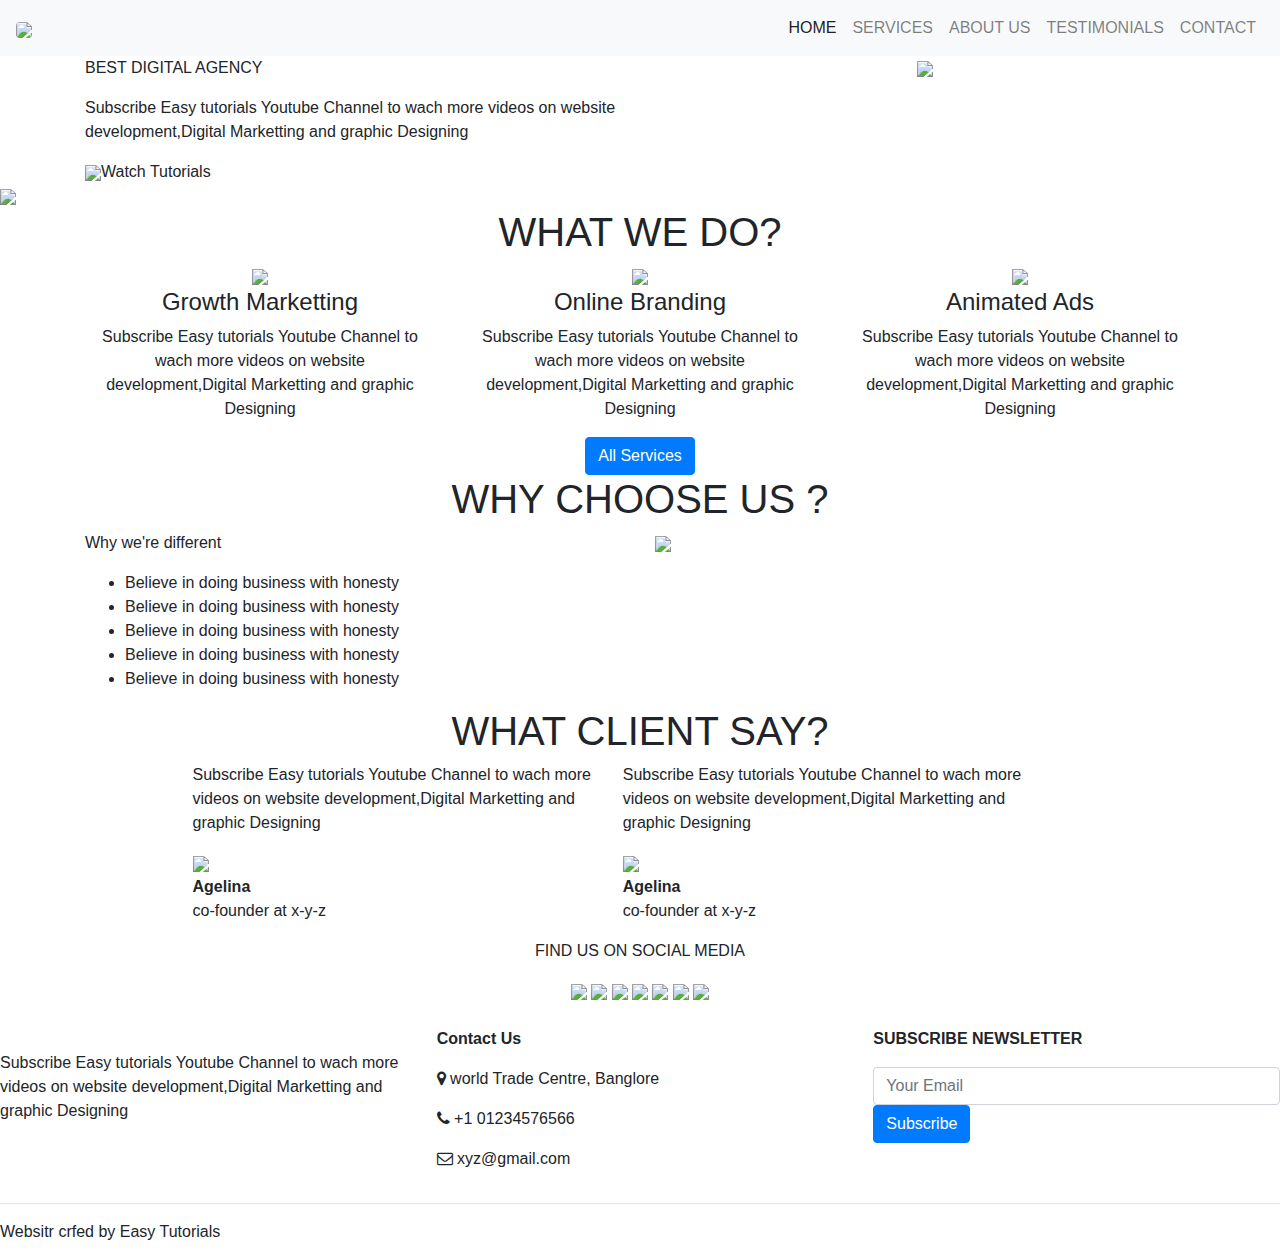
==== agencyweb.html @ 95b0c9d3 "Add files via upload" ====
<!DOCTYPE html>
<html>
<head>
	<title>AGENCY WEBSITE</title>
	<link rel="stylesheet" type="text/css" href="agency.css">
<link rel="stylesheet" href="https://stackpath.bootstrapcdn.com/bootstrap/4.5.0/css/bootstrap.min.css">
<script src="https://code.jquery.com/jquery-3.5.1.slim.min.js"></script>
<script src="https://cdn.jsdelivr.net/npm/popper.js@1.16.0/dist/umd/popper.min.js"></script>
<script src="https://stackpath.bootstrapcdn.com/bootstrap/4.5.0/js/bootstrap.min.js"></script>
<link rel="stylesheet" type="text/css" href="https://stackpath.bootstrapcdn.com/font-awesome/4.7.0/css/font-awesome.min.css">


</head>
<body>
<section id="nav-bar">
	<nav class="navbar navbar-expand-lg navbar-light bg-light">
  <a class="navbar-brand" href="#"><img src="https://encrypted-tbn0.gstatic.com/images?q=tbn%3AANd9GcS-QWs1jzxVbEPeQAhiBmQzIr-kCH6oU2usc4fQPBf65XwpNy00&usqp=CAU" class="rounded"></a>
  <button class="navbar-toggler" type="button" data-toggle="collapse" data-target="#navbarNav" aria-controls="navbarNav" aria-expanded="false" aria-label="Toggle navigation">
    	<i class="fa fa-bars" ></i> 

  </button>
  <div class="collapse navbar-collapse" id="navbarNav">
    <ul class="navbar-nav ml-auto">
      <li class="nav-item active">
        <a class="nav-link" href="#top">HOME</a>
      </li>
      <li class="nav-item">
        <a class="nav-link" href="#services">SERVICES</a>
      </li>
      <li class="nav-item">
        <a class="nav-link" href="#about-us">ABOUT US</a>
      </li>
      <li class="nav-item">
        <a class="nav-link " href="#testimonials">TESTIMONIALS</a>
              <li class="nav-item">
        <a class="nav-link " href="#footer">CONTACT</a>
      </li>

      </li>
    </ul>
  </div>
</nav>

	
</section>
<section id="banner">
	<div class="container">

		<div class="row">
		<div class="col-md-6">
			<p class="promo-title">BEST DIGITAL AGENCY</p>
			<P>Subscribe Easy tutorials Youtube Channel to wach more videos on website development,Digital Marketting and graphic Designing </P>
			<a href="#"><img src="https://www.freepnglogos.com/uploads/play-button-png/index-media-cover-art-play-button-overlay-5.png" class="play-btn"></a>Watch Tutorials
		</div>

			<div class="col-md-6 text-center">
			<img src=" https://www.pinclipart.com/picdir/big/13-132807_enrollment-registration-and-students-affiliate-marketing-cartoon-clipart.png" class="img-fluid">

	</div>
</div>
</div>

<img src="https://www.pngkey.com/png/full/516-5161226_social-media-management-management.png" class="bottom-img">


	
</section>
<!.............services section...........>
<section id="services">
	<div class="container text-center">
	<h1 class="title">WHAT WE DO?</h1>
		<div class="row text-center">
			<div class="col-md-4 services">
				<img src="http://www.codolin.com/wp-content/uploads/2018/10/digital_marketing-1.png" class="services-img">
				<h4>Growth Marketting</h4>
				<P>Subscribe Easy tutorials Youtube Channel to wach more videos on website development,Digital Marketting and graphic Designing </P>

			</div>
						<div class="col-md-4 services">
				<img src="http://www.codolin.com/wp-content/uploads/2018/10/digital_marketing-1.png" class="services-img">
				<h4>Online Branding</h4>
				<P>Subscribe Easy tutorials Youtube Channel to wach more videos on website development,Digital Marketting and graphic Designing </P>

			</div>
						<div class="col-md-4 services">
				<img src="http://www.codolin.com/wp-content/uploads/2018/10/digital_marketing-1.png" class="services-img">
				<h4>Animated Ads</h4>
				<P>Subscribe Easy tutorials Youtube Channel to wach more videos on website development,Digital Marketting and graphic Designing </P>

			</div>


			
		</div>
		<button type="button" class="btn btn-primary">
			All Services
			
		</button>
		
	</div>
</section>
<!..........................about us.>
<section id="about-us">
	<div class="container">
	<h1 class="title text-center">WHY CHOOSE US ?</h1>
<div class="row">
	<div class="col-md-6">
		<p class="about-title">Why we're different</p>
		<ul>
			<li>Believe in doing business with honesty</li>
			<li>Believe in doing business with honesty</li>
			<li>Believe in doing business with honesty</li>
			<li>Believe in doing business with honesty</li>
			<li>Believe in doing business with honesty</li>

		</ul>
		
	</div>
	<div class="col-md-6">
		<img src="https://www.pinclipart.com/picdir/big/98-987137_people-network-icon2-people-network-clipart.png" class="img-fluid" width="400px">
		
	</div>
</div>
	</div>
</section>
<!......................Testimonials......................>
<section id="Testimonials">
	<div class="container">
		<h1 class="title text-center">WHAT CLIENT SAY?</h1>
		<div class="row offset-1">
			<div class="col-md-5 Testimonials" >
				<P>Subscribe Easy tutorials Youtube Channel to wach more videos on website development,Digital Marketting and graphic Designing </P>
<img src="https://www.confirmation.com/media/1118/audit-client.png?width=425&height=425" width="100px">
<p class="user-details"><b>Agelina</b><br>co-founder at x-y-z</p> 
				
			</div>
						<div class="col-md-5 Testimonials" >
				<P>Subscribe Easy tutorials Youtube Channel to wach more videos on website development,Digital Marketting and graphic Designing </P>
<img src="https://www.confirmation.com/media/1118/audit-client.png?width=425&height=425" width="100px">
<p class="user-details"><b>Agelina</b><br>co-founder at x-y-z</p> 
				
			</div>

			
		</div>

		
	</div>
	
</section>
<!.............................social media sectiom........................>

<section id="social-media">
	<div class="container text-center">
		<p>FIND US ON SOCIAL MEDIA</p>
		<div class="social-icons">
			<a href="#"><img src="https://www.qualitylogoproducts.com/images/_icons/_icon_facebook-smi.svg"></a>
			<a href="#"><img src="https://www.qualitylogoproducts.com/images/_icons/_icon_instagram-smi.svg"></a>
			<a href="#"><img src="https://www.qualitylogoproducts.com/images/_icons/_icon_twitter-smi.svg"></a>
			<a href="#"><img src="https://www.qualitylogoproducts.com/images/_icons/_icon_snapchat-smi.svg"></a>
			<a href="#"><img src="https://www.qualitylogoproducts.com/images/_icons/_icon_pinterest-smi.svg"></a>
			<a href="#"><img src="https://www.qualitylogoproducts.com/images/_icons/_icon_linkedin-smi.svg"></a>
			<a href="#"><img src="https://www.qualitylogoproducts.com/images/_icons/_icon_youtube-smi.svg"></a>

			
		</div>

		
	</div>
	
</section>

<!....................................footer section...>
<section id="footer">
	<img src="" class="footer-img">
	<div class="row">
		<div class="col-md-4 footer-box">
			<img src="">
		<P>Subscribe Easy tutorials Youtube Channel to wach more videos on website development,Digital Marketting and graphic Designing </P>

			
		</div>
		<div class="col-md-4 footer-box">
			<p><b>Contact Us</b></p>
			<p><i class="fa fa-map-marker"></i>
world Trade Centre, Banglore </p>
			<p><i class="fa fa-phone"></i>
+1 01234576566</p>
			<p><i class="fa fa-envelope-o"></i>
xyz@gmail.com</p>
			
		</div>
		<div class="col-md-4 footer-box">
			<p><b>SUBSCRIBE NEWSLETTER</b></p>
			<input type="amail" class="form-control" placeholder="Your Email">
			<button type="button" class="btn btn-primary">
				Subscribe
				
			</button>
			
		</div>
		
	</div>
	<hr>
	<p class="copyright">Websitr crfed by Easy Tutorials</p>
</section>
<!...................smooth scroll.....................>
<script src="smooth-scroll.js"></script>
<script>
	var scroll = new SmoothScroll('a[href*="#"]');
</script>


</body>
</html>
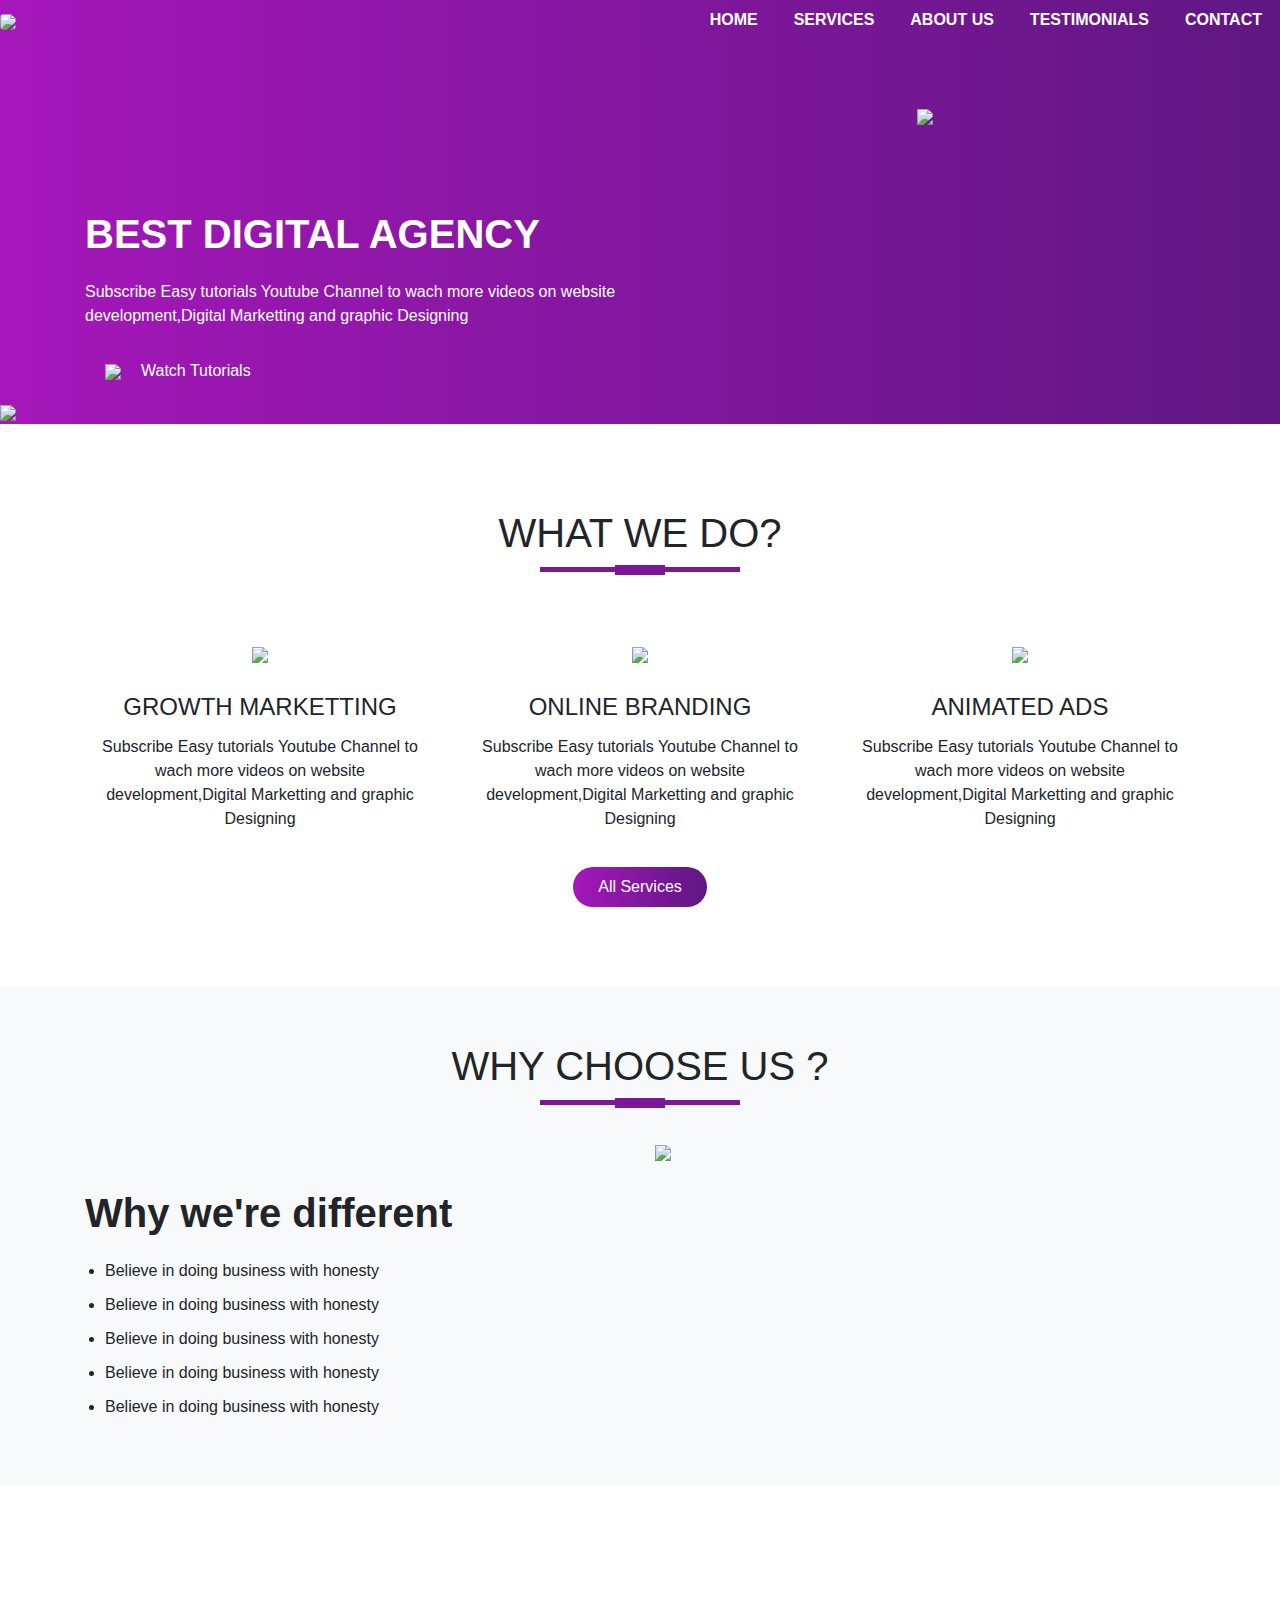
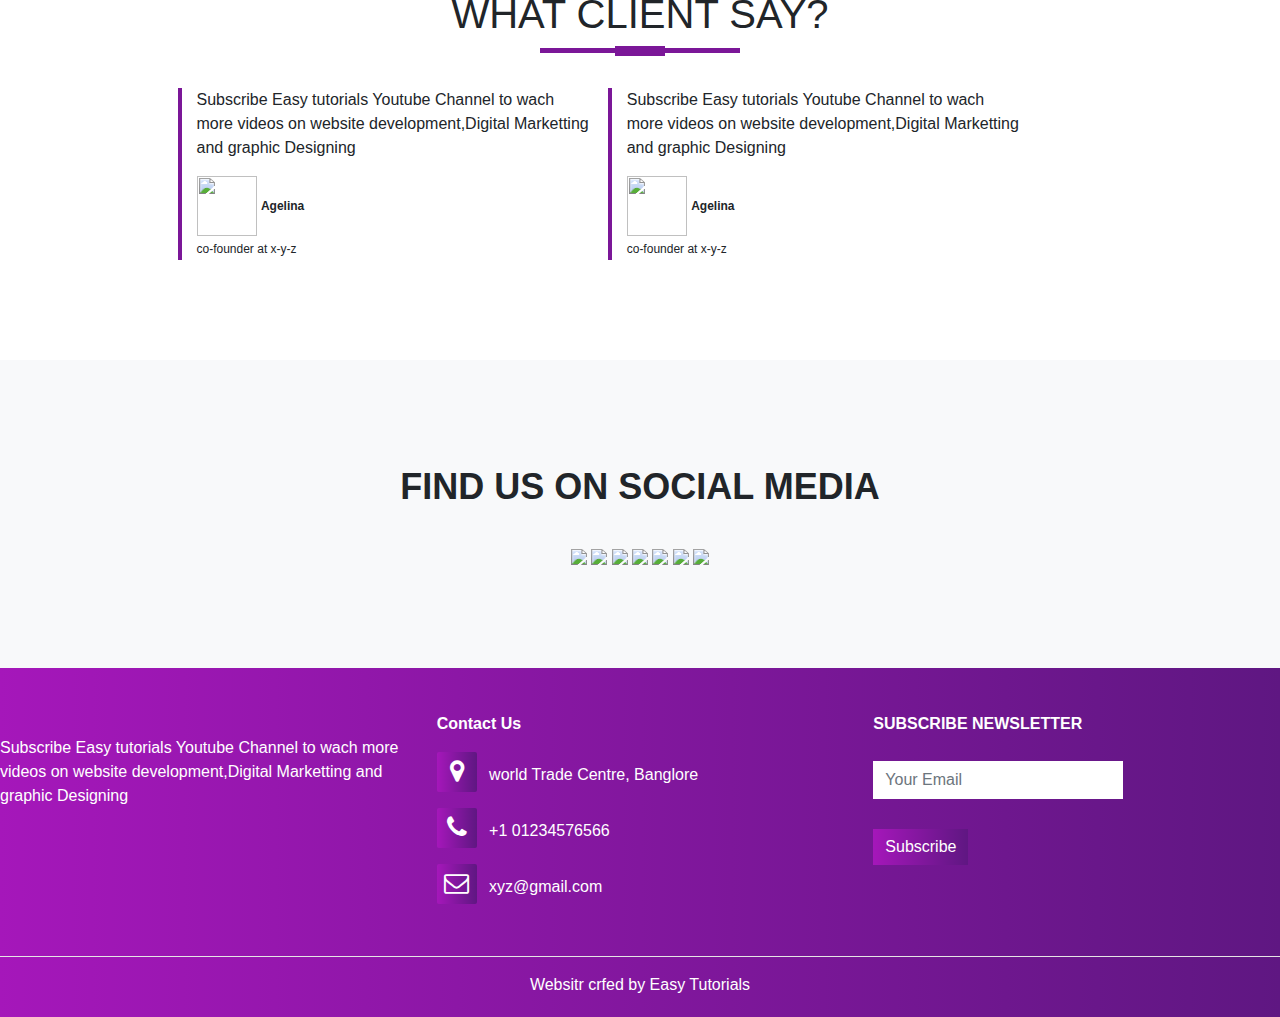
==== commit ed8b374f: "Update agencyweb.html" ====
--- a/agencyweb.html
+++ b/agencyweb.html
@@ -65,7 +65,7 @@
 
 	
 </section>
-<!.............services section...........>
+<!------------------services section------------------->
 <section id="services">
 	<div class="container text-center">
 	<h1 class="title">WHAT WE DO?</h1>
@@ -99,7 +99,7 @@
 		
 	</div>
 </section>
-<!..........................about us.>
+<!-----------------------about us----------------------->
 <section id="about-us">
 	<div class="container">
 	<h1 class="title text-center">WHY CHOOSE US ?</h1>
@@ -123,7 +123,7 @@
 </div>
 	</div>
 </section>
-<!......................Testimonials......................>
+<!-----------------Testimonials------------------------>
 <section id="Testimonials">
 	<div class="container">
 		<h1 class="title text-center">WHAT CLIENT SAY?</h1>
@@ -148,7 +148,7 @@
 	</div>
 	
 </section>
-<!.............................social media sectiom........................>
+<!------------------------------social media section---------------------------->
 
 <section id="social-media">
 	<div class="container text-center">
@@ -170,7 +170,7 @@
 	
 </section>
 
-<!....................................footer section...>
+<!---------------------footer section--------------------------->
 <section id="footer">
 	<img src="" class="footer-img">
 	<div class="row">
@@ -204,7 +204,7 @@
 	<hr>
 	<p class="copyright">Websitr crfed by Easy Tutorials</p>
 </section>
-<!...................smooth scroll.....................>
+<!--------------------smooth scroll--------------------------->
 <script src="smooth-scroll.js"></script>
 <script>
 	var scroll = new SmoothScroll('a[href*="#"]');
@@ -212,4 +212,4 @@
 
 
 </body>
-</html>+</html>
--- a/agency.css
+++ b/agency.css
@@ -0,0 +1,248 @@
+*{
+	margin: 0;
+	padding: 0;
+}
+body{
+	font-family: sans-serif;
+}
+#nav-bar{
+	position: sticky;
+	top:0;
+	z-index: 10; 
+} 
+.navbar{
+ background-image: linear-gradient(to right,#a517ba,#5f1782);
+ padding: 0 !important;
+}
+.navbar-brand img
+{
+	height: 40px;
+	padding left: 20px;
+}
+.navbar-nav li{
+	padding: 0 10px;
+}
+.navbar-nav li a {
+	color: #fff !important;
+	font-weight: 600;
+	float: right;
+	text-align: center;
+}
+.fa-bars{
+	color: #fff;
+	font-size: 30px !important ;
+}
+.navbar-toggler{
+	outline: none;
+
+
+}
+/*.................banner section.........................*/
+#banner{
+	background-image: linear-gradient(to right,#a517ba,#5f1782);
+	color: #fff;
+	padding-top: 5%;
+}
+.promo-title{
+	font-size: 40px;
+	font-weight: 600;
+	margin-top: 100px;
+}
+.play-btn{
+	width: 45px;
+	margin: 20px;
+}
+#banner a{
+	color: #fff;
+	text-decoration: none;
+}
+.bottom-img{
+	width: 100%;
+}
+/*..............................................*/
+#services{
+	padding: 80px 0;
+
+}
+.services-img{
+	width:100px;
+	margin-top: 20px;
+}
+.services{
+	padding: 20px;
+}
+.services h4{
+	padding: 5px;
+	margin-top: 25px;
+	text-transform: uppercase;
+}
+
+.title::before{
+	content: '';
+	height: 5px;
+	background: #7b1798;
+	width: 200px;
+	margin-left: auto;
+	margin-right: auto;
+	display: block;
+	transform: translateY(63px);
+
+}
+.title::after{
+	content: '';
+	height:10px;
+	background: #7b1798;
+	width: 50px;
+	margin-left: auto;
+	margin-right: auto;
+	margin-bottom: 40px;
+	display: block;
+	transform: translateY(8px);
+}
+#services .btn-primary{
+  box-shadow: none;
+  padding: 8px 25px;
+  border:none;
+  border-radius: 20px;
+  	background-image: linear-gradient(to right,#a517ba,#5f1782);
+
+}
+/*.......................about-us section*/
+#about-us {
+
+	background: #f8f9fa;
+	padding-bottom: 50px;
+	padding-top: 50px;
+}
+.about-title{
+	font-size: 40px;
+	font-weight: 600;
+	margin-top: 8%;
+}
+#about-us ul li
+{
+	margin: 10px 0;
+}
+#about-us ul{
+
+	margin-left: 20px;
+}
+/*...............................Testimonials secttion*/
+#Testimonials{
+    margin: 100px 0;
+}
+.Testimonials
+{
+	border-left: 4px solid #7b1798;
+	margin-top: 50px;
+	margin: 0 0px;
+}
+.Testimonials img{
+   height: 60px;
+   width: 60px;
+
+}
+
+.user-details{
+	display: inline;
+	font-size: 12px;
+}
+/*.................................social media section............*/
+
+#social-media{
+	background: #f8f9fa;
+	padding: 100px 0;
+
+}
+#social-media p{
+	font-size: 36px;
+	font-weight: 600;
+	margin-bottom: 30px;
+
+}
+.social-icons img
+{
+	width: 60px;
+	transition: 0.5s;
+
+}
+.social-icons a:hover img{
+	transform: translateY(-10px);
+}
+/*.........................footer section.....*/
+
+#footer{
+	  	background-image: linear-gradient(to right,#a517ba,#5f1782);
+	  	color: #fff;
+
+
+
+}
+.footer-img{
+	width: 100%;
+}
+.footer-box{
+	padding: 20px;
+
+}
+.footer-box .fa{
+	margin-right: 8px;
+	font-size: 25px;
+	height: 40px;
+	width: 40px;
+	text-align: center;
+	padding: 7px;
+	border-radius: 2px;
+		  	background-image: linear-gradient(to right,#a517ba,#5f1782);
+
+
+}
+.footer-box .form-control{
+	box-shadow: none !important;
+	border:none;
+	border-radius: 0;
+	margin-top: 25px;
+	max-width: 250px;
+}
+.footer-box .btn-primary{
+	box-shadow: none !important;
+	border:none;
+	border-radius: 0;
+	margin-top: 30px;
+		  	background-image: linear-gradient(to right,#a517ba,#5f1782);
+
+}
+hr{
+	background-color: #fff;
+
+}
+.copyright{
+ margin-bottom: 0;
+ padding-bottom: 20px;
+ text-align: center;
+
+}
+
+
+
+
+
+
+
+
+
+
+
+
+
+
+
+
+
+
+
+
+
+
+
+
